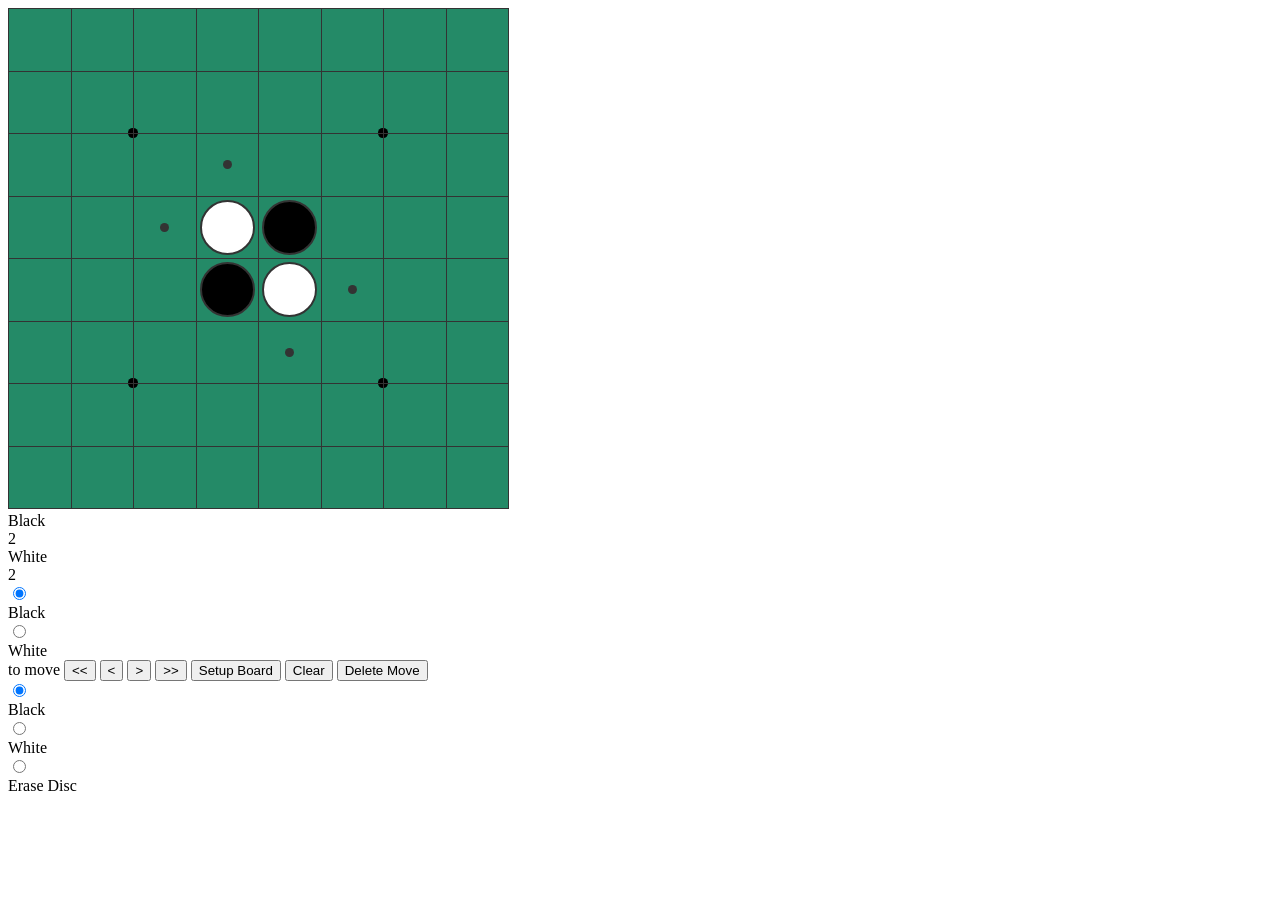
==== index.html @ ca336f65 "pattern search" ====
<!DOCTYPE html>
<html lang="en">
<head>
    <meta charset="UTF-8">
    <meta name="viewport" content="width=device-width, initial-scale=1.0">
    <title>Othello Pattern Search</title>
    <link rel="stylesheet" href="board.css">
    <script src="db.js"></script>
</head>
<body>
    <div class="board othello-board" id="inputBoard"></div>
    <div id="results"></div>
    <script src="board.js"></script>
    <script src="script.js"></script>
</body>
</html>
---- board.css ----
.grid {
    width: calc(12.5% - 1px);
    height: calc(12.5% - 1px);
    border: solid 1px #333;
    position: absolute;
}

.r1 {
    top: 0;
}

.r2 {
    top: 12.5%;
}

.r3 {
    top: 25%;
}

.r4 {
    top: 37.5%
}

.r5 {
    top: 50%
}

.r6 {
    top: 62.5%
}

.r7 {
    top: 75%
}

.r8 {
    top: 87.5%
}

.c1 {
    left: 0
}

.c2 {
    left: 12.5%;
}

.c3 {
    left: 25%;
}

.c4 {
    left: 37.5%;
}

.c5 {
    left: 50%;
}

.c6 {
    left: 62.5%;
}

.c7 {
    left: 75%;
}

.c8 {
    left: 87.5%;
}

.grid.black::before {
    content: "";
    display: block;
    width: 90%;
    height: 90%;
    border-radius: 50%;
    border: solid 2px #333;
    background-color: black;
    position: relative;
    top: 5%;
    left: 5%;
    box-sizing: border-box;
}

.grid.white::before {
    content: "";
    display: block;
    width: 90%;
    height: 90%;
    border-radius: 50%;
    border: solid 2px #333;
    background-color: white;
    position: relative;
    top: 5%;
    left: 5%;
    box-sizing: border-box;
}

.move::before {
    content: "";
    display: block;
    width: 15%;
    height: 15%;
    border-radius: 50%;
    background-color: #333;
    position: relative;
    top: 42.5%;
    left: 42.5%;
    box-sizing: border-box;
}

.last-move-mark::after {
    content: "";
    display: block;
    width: 15%;
    height: 15%;
    border-radius: 50%;
    background-color: red;
    position: relative;
    top: -42.5%;
    left: 42.5%;
}

.dot {
    width: 1.875%;
    height: 1.875%;
    border-radius: 50%;
    background-color: black;
    position: absolute;
}

.dot-top {
    top: 24.0625%;
}

.dot-bottom {
    bottom: 24.0625%;
}

.dot-left {
    left: 24.0625%;
}

.dot-right {
    right: 24.0625%;
}

.inner-container {
    width: 500px;
    height: 500px;
    display: inline-block;
    position: relative;

    .anti-board & {
        background-color: #256EA2;
    }

    .othello-board & {
        background-color: #248A67;
    }

    .small & {
        width: 200px;
        height:200px
    }
}
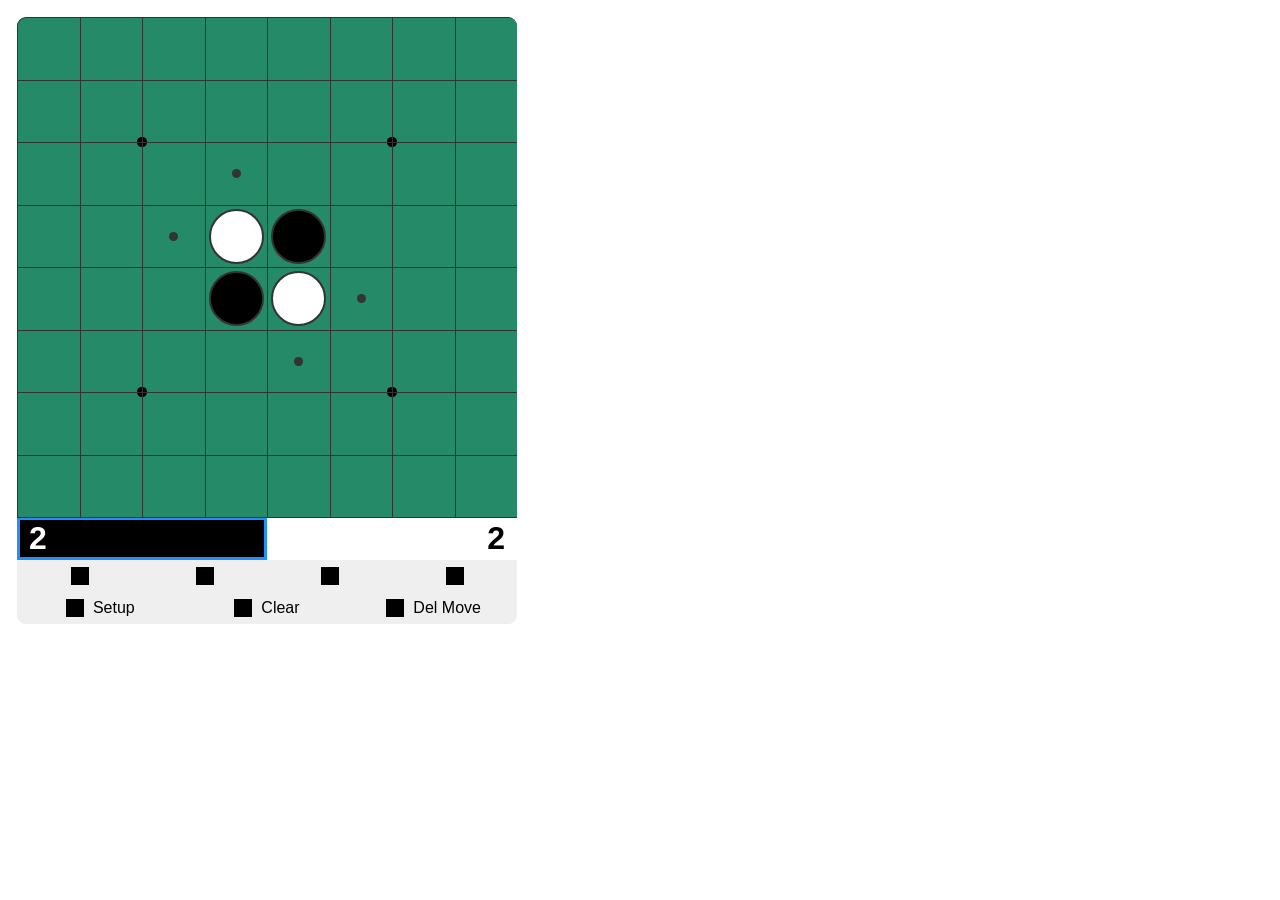
==== commit eb868bcd: "style" ====
--- a/index.html
+++ b/index.html
@@ -5,6 +5,8 @@
     <meta name="viewport" content="width=device-width, initial-scale=1.0">
     <title>Othello Pattern Search</title>
     <link rel="stylesheet" href="board.css">
+    <link rel="stylesheet" href="https://zyblui.github.io/mechamon/font/inter.css" />
+    <link rel="stylesheet" href="style.css">
     <script src="db.js"></script>
 </head>
 <body>
--- a/board.css
+++ b/board.css
@@ -67,6 +67,14 @@
 
 .c8 {
     left: 87.5%;
+}
+
+.r1.c1 {
+    border-radius: 9px 0 0 0;
+}
+
+.r1.c8 {
+    border-radius: 0 9px 0 0;
 }
 
 .grid.black::before {
@@ -149,7 +157,6 @@
 .inner-container {
     width: 500px;
     height: 500px;
-    display: inline-block;
     position: relative;
 
     .anti-board & {
@@ -162,6 +169,232 @@
 
     .small & {
         width: 200px;
-        height:200px
+        height: 200px
+    }
+}
+
+.board {
+    display: inline-block;
+    width: 500px;
+    margin: 9px;
+    border-radius: 9px;
+    overflow: clip;
+    background-color: #eee;
+    vertical-align: top;
+
+    &.small {
+        width: 200px;
+    }
+}
+
+.notation {
+    counter-reset: moveNo;
+}
+
+.notation>span {
+    counter-increment: moveNo;
+    font-size: 16px;
+
+    &>span {
+        display: inline-block;
+        border-radius: 5px;
+        font-weight: 500;
+        padding: 5px;
+
+        &:hover {
+            background-color: #303134;
+            cursor: pointer;
+        }
+
+        &.navigationPosition {
+            background-color: #303134;
+
+            &:hover {
+                background-color: #35383C;
+            }
+        }
+    }
+}
+
+.notation>span::before {
+    content: counter(moveNo)". ";
+    color: #C1C2C5;
+    font-size: 14px;
+}
+
+body {
+    font-family: Inter, sans-serif;
+}
+
+.score {
+    width: 50%;
+    display: inline-block;
+    font-size: small;
+    padding: 0 9px;
+    box-sizing: border-box;
+    border: solid 3px transparent;
+
+    & .score-inner {
+        font-size: xx-large;
+        font-weight: bold;
+    }
+
+    &.black-score {
+        background-color: black;
+        color: white;
+    }
+
+    &.white-score {
+        background-color: white;
+        text-align: right;
+    }
+}
+
+.line {
+    width: 100%;
+
+    button {
+        border: none;
+        border-radius: 0;
+        font-size: medium;
+        font-family: Inter, sans-serif;
+        min-height: 32px;
+
+        &.setup-button.selected {
+            background-color: dodgerblue;
+            color: white;
+        }
+
+        &::before {
+            background-color: black;
+            width: 18px;
+            height: 18px;
+            content: "";
+            display: inline-block;
+            vertical-align: middle;
+        }
+
+        &:hover {
+            background-color: #ccc;
+            cursor: pointer;
+        }
+    }
+}
+
+.nav {
+    button {
+        width: 25%;
+
+        &.to-start-position::before {
+            clip-path: shape(from 50% 0, line to 0 50%, line to 50% 100%, line to 60% 90%, line to 20% 50%, line to 60% 10%,
+                    close, move to 90% 0, line to 40% 50%, line to 90% 100%, line to 100% 90%, line to 60% 50%, line to 100% 10%,
+                    close);
+        }
+
+        &.previous-move::before {
+            clip-path: shape(from 60% 0, line to 10% 50%, line to 60% 100%, line to 70% 90%, line to 30% 50%, line to 70% 10%,
+                    close);
+        }
+
+        &.next-move::before {
+            clip-path: shape(from 40% 0, line to 90% 50%, line to 40% 100%, line to 30% 90%, line to 70% 50%, line to 30% 10%,
+                    close);
+        }
+
+        &.last-move::before {
+            clip-path: shape(from 50% 0, line to 100% 50%, line to 50% 100%, line to 40% 90%, line to 80% 50%, line to 40% 10%,
+                    close, move to 10% 0, line to 60% 50%, line to 10% 100%, line to 0 90%, line to 40% 50%, line to 0 10%,
+                    close);
+        }
+    }
+}
+
+.board-operation {
+    button {
+        width: calc(100% / 3);
+
+        &.setup-button::before {
+            clip-path: shape(from 43% 0, line to 57% 0, line to 57% 70%, line to 87% 40%, line to 97% 50%, line to 50% 97%,
+                    line to 3% 50%, line to 13% 40%, line to 43% 70%, close);
+        }
+
+        .board:not(.small) &.setup-button::after {
+            content: "Setup"
+        }
+
+        &.setup-clear::before {
+            clip-path: shape(from 10% 0, line to 100% 90%, line to 90% 100%, line to 0 10%, close, move to 90% 0,
+                    line to 100% 10%, line to 10% 100%, line to 0 90%, close);
+        }
+
+        .board:not(.small) &.setup-clear::after {
+            content: "Clear";
+        }
+
+        &.delete-move-button::before {
+            clip-path: shape(from 100% 43%, line to 100% 57%, line to 30% 57%, line to 60% 87%, line to 50% 97%, line to 3% 50%,
+                    line to 50% 3%, line to 60% 13%, line to 30% 43%, close);
+        }
+
+        .board:not(.small) &.delete-move-button::after {
+            content: "Del Move"
+        }
+    }
+
+}
+
+.disc-type {
+    display: none;
+
+    &.show {
+        display: block;
+    }
+
+    button {
+        width: calc(100% / 3);
+
+        &.disc-type-black::before {
+            clip-path: circle(50% at 50% 50%);
+        }
+
+        .board:not(.small) &.disc-type-black::after {
+            content: "Black"
+        }
+
+        &.disc-type-white::before {
+            clip-path: shape(from 50% 0, arc to 50% 100% of 50% cw, arc to 50% 0 of 50% cw, close, move to 50% 14%, arc to 50% 86% of 36% ccw,
+                    arc to 50% 14% of 36% ccw, close);
+        }
+
+        .board:not(.small) &.disc-type-white::after {
+            content: "White"
+        }
+
+        &.disc-type-erase::before {
+            clip-path: shape(from 60% 5%, line to 100% 45%, line to 50% 95%, line to 30% 95%, line to 0 65%, close,
+                    move to 60% 25%, line to 40% 45%, line to 60% 65%, line to 80% 45%, close);
+        }
+
+        .board:not(.small) &.disc-type-erase::after {
+            content: "Erase"
+        }
+    }
+}
+
+.board:not(.small) .board-operation button::after,
+.board:not(.small) .disc-type button::after {
+    margin-left: 9px;
+}
+
+input[type="radio"] {
+    display: none;
+
+    &:checked+.score {
+        border: solid 3px dodgerblue;
+    }
+
+    .disc-type &:checked+button {
+        background-color: dodgerblue;
+        color: white;
     }
 }
--- a/style.css
+++ b/style.css
@@ -0,0 +1,9 @@
+#results {
+    position: absolute;
+    left: 518px;
+}
+
+#inputBoard {
+    position: fixed;
+
+}
